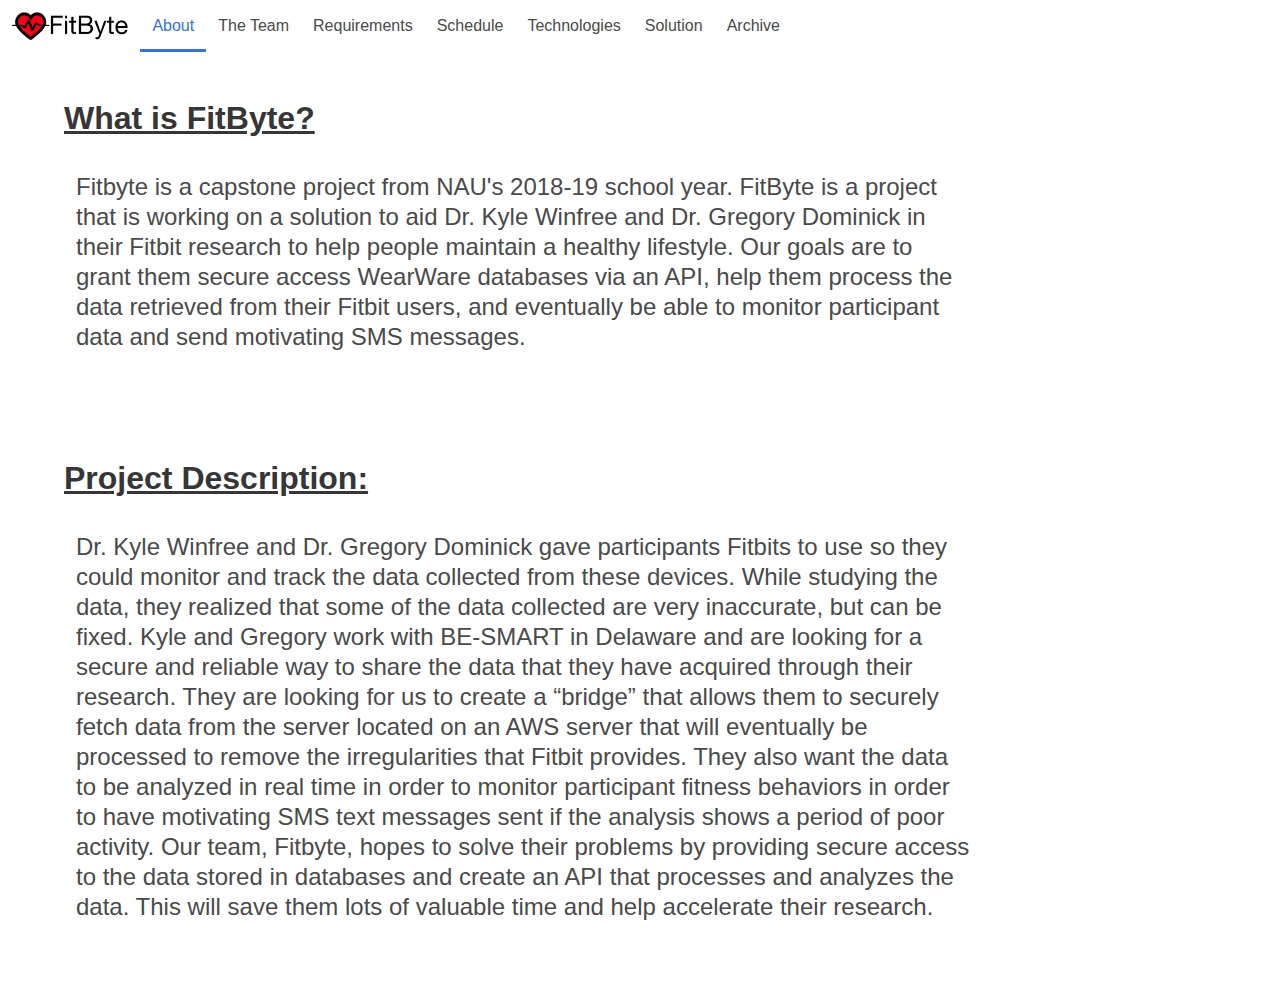
==== about.html @ 08fe7e53 "inital commit for repo" ====
<!DOCTYPE html>
<html lang="en" class="has-navbar-fixed-top">
<head>
    <meta charset="UTF-8">
    <meta name="viewport" content="width=device-width, initial-scale=1.0">
    <meta http-equiv="X-UA-Compatible" content="ie=edge">
    <title>FitByte</title>
    <link rel="stylesheet" href="./css/styles.css">
    <link rel="stylesheet" href="./css/bulma.css">
    <link rel="icon" href="./imgs/logo/FitByteLogo.png">
</head>
<body>
    <nav class="navbar is-fixed-top" role="navigation" aria-label="main navigation">
        <div class="navbar-brand">
            <a class="navbar-item" href="index.html">
                <img src="./imgs/logo/FitByteBrandLogo.png">
            </a>
            <div id="navBurger" class="navbar-burger">
                <span></span>
                <span></span>
                <span></span>
            </div>
        </div>
        <div id="navMenu" class="navbar-menu">
            <div class="navbar-start">
                <a href="about.html" class="navbar-item is-tab is-active">About</a>
                <a href="team.html" class="navbar-item is-tab">The Team</a>
                <a href="requirements.html" class="navbar-item is-tab">Requirements</a>
                <a href="schedule.html" class="navbar-item is-tab">Schedule</a>
                <a href="technologies.html" class="navbar-item is-tab">Technologies</a>
                <a href="solution.html" class="navbar-item is-tab">Solution</a>
                <a href="archive.html" class="navbar-item is-tab">Archive</a>
            </div>
        </div>
    </nav>
    <section class="section">
        <div class="container">
            <h1 class="title underlined">
                What is FitByte?
            </h1>
            <div class="column is-four-fifths">
                <h1 class="subtitle is-4">
                    Fitbyte is a capstone project from NAU's 2018-19 school year.
                    FitByte is a project that is working on a solution to aid Dr. 
                    Kyle Winfree and Dr. Gregory Dominick in their Fitbit research 
                    to help people maintain a healthy lifestyle. Our goals are to grant 
                    them secure access WearWare databases via an API, help them process 
                    the data retrieved from their Fitbit users, and eventually be able 
                    to monitor participant data and send motivating SMS messages. 
                </h2>
            </div>
        </div>
    </section>
    <section class="section">
        <div class="container">
            <h1 class="title underlined">
                Project Description:
            </h1>
            <div class="column is-four-fifths">
                <h1 class="subtitle is-4">
                    Dr. Kyle Winfree and Dr. Gregory Dominick gave participants Fitbits to use
                    so they could monitor and track the data collected from these devices. 
                    While studying the data, they realized that some of the data collected 
                    are very inaccurate, but can be fixed. Kyle and Gregory work with BE-SMART 
                    in Delaware and are looking for a secure and reliable way to share the data 
                    that they have acquired through their research. They are looking for us to 
                    create a “bridge” that allows them to securely fetch data from the server located
                    on an AWS server that will eventually be processed to remove the irregularities 
                    that Fitbit provides. They also want the data to be analyzed in real time in order to 
                    monitor participant fitness behaviors in order to have motivating SMS text messages sent 
                    if the analysis shows a period of poor activity. Our team, Fitbyte, hopes to 
                    solve their problems by providing secure access to the data stored in databases 
                    and create an API that processes and analyzes the data. This will save them lots of 
                    valuable time and help accelerate their research. 
                </h1>
            </div>
        </div>
    </section>
    <script src="js/navbar.js"></script>
</body>
</html>
---- css/styles.css ----
.ConstructionMessage {
    text-align: center;
}

.teamListItem {
    font-size: 1.25em;
}

.sponsorText {
    font-size: 1.25em;
}

.underlined {
    text-decoration: underline;
}

.teamImg {
    max-height: 256px;
    max-width: 256px;
}

.bottomAlign {
    position: absolute;
    bottom: 0;
}

.bottomParent {
    position: relative;
}

a.subtitle {
    cursor: default;
}

a.title {
    cursor: default;
}
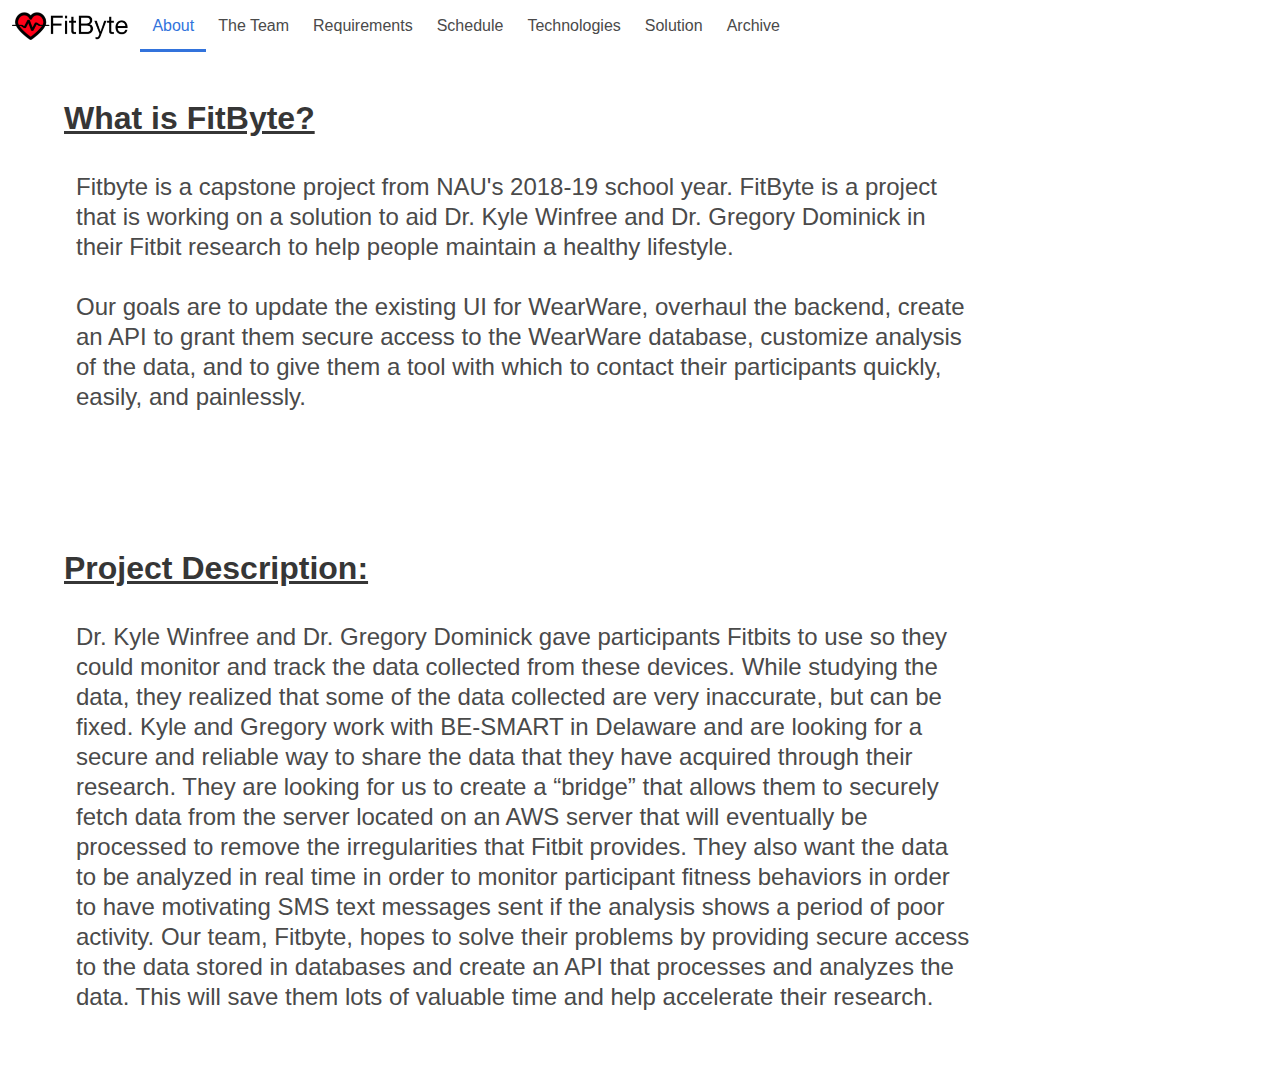
==== commit fdfca0d8: "updated UGRADS presentation, about page, and requirements page" ====
--- a/about.html
+++ b/about.html
@@ -43,10 +43,14 @@
                     Fitbyte is a capstone project from NAU's 2018-19 school year.
                     FitByte is a project that is working on a solution to aid Dr. 
                     Kyle Winfree and Dr. Gregory Dominick in their Fitbit research 
-                    to help people maintain a healthy lifestyle. Our goals are to grant 
-                    them secure access WearWare databases via an API, help them process 
-                    the data retrieved from their Fitbit users, and eventually be able 
-                    to monitor participant data and send motivating SMS messages. 
+                    to help people maintain a healthy lifestyle.
+                    <br></br>
+                    Our goals are to update the existing UI for WearWare, 
+                    overhaul the backend, create an API to grant them secure 
+                    access to the WearWare database, customize analysis of the data,
+                    and to give them a tool with which to contact their participants
+                    quickly, easily, and painlessly.
+                    <br></br>
                 </h2>
             </div>
         </div>
